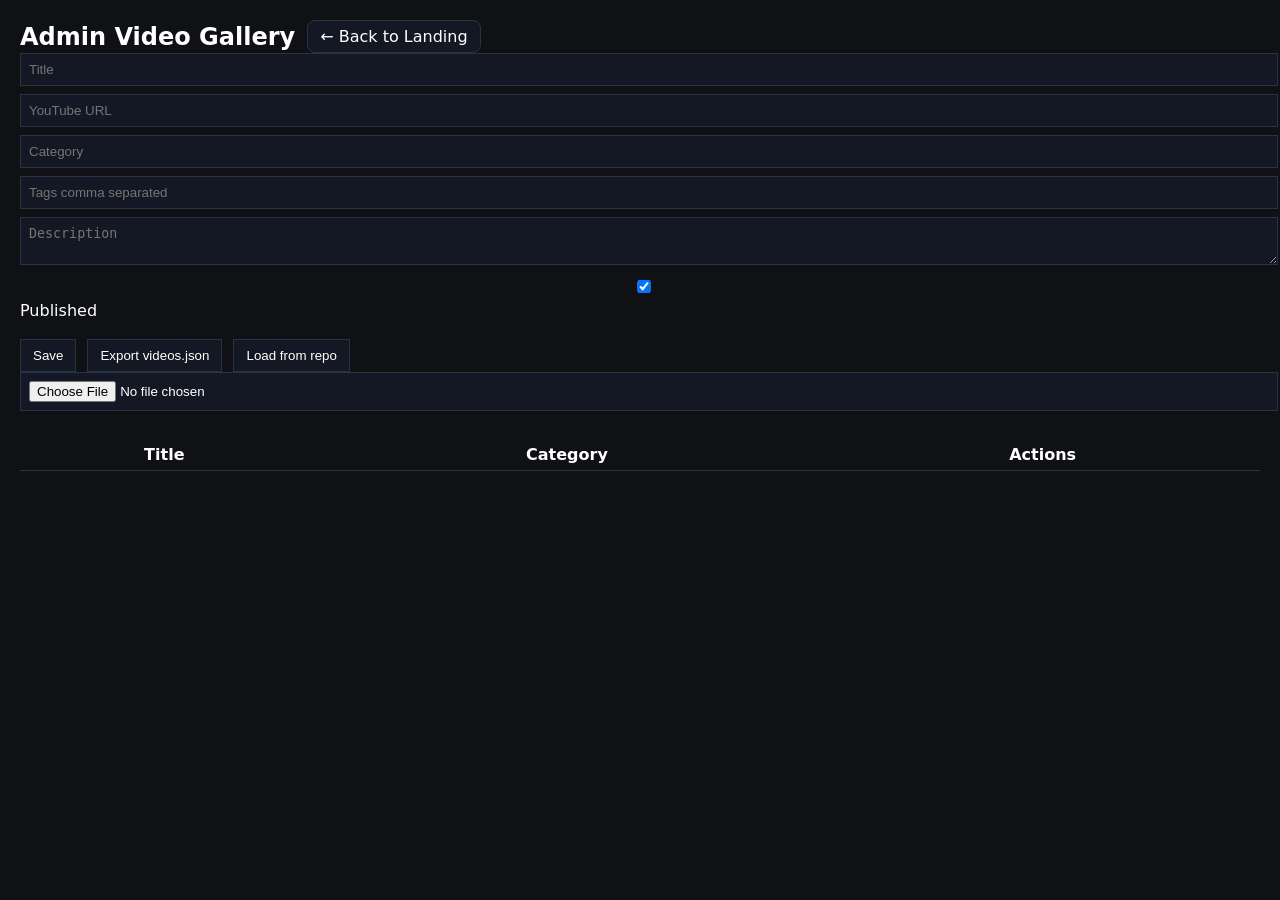
==== admin.html @ 85ea8380 "Add files via upload" ====
<!doctype html>
<html>
<head>
<meta charset="utf-8">
<title>Admin</title>
<style>
body{font-family:system-ui;background:#0f1115;color:#fff;margin:0;padding:20px}
input,textarea{width:100%;padding:8px;margin-bottom:8px;background:#141824;border:1px solid #2a3246;color:#fff}
button{padding:8px 12px;background:#141824;border:1px solid #2a3246;color:#fff;margin-right:6px;cursor:pointer}
table{width:100%;margin-top:20px;border-collapse:collapse}
td,th{border-bottom:1px solid #333;padding:6px}
</style>
</head>
<body>

<div style="display:flex;align-items:center;gap:12px;">
  <h2 style="margin:0;">Admin Video Gallery</h2>
  <a href="./index.html" 
     style="color:#fff;text-decoration:none;
            border:1px solid #2a3246;
            padding:6px 12px;
            border-radius:8px;
            background:#141824;">
    ← Back to Landing
  </a>
</div>

<input id="title" placeholder="Title">
<input id="youtubeUrl" placeholder="YouTube URL">
<input id="category" placeholder="Category">
<input id="tags" placeholder="Tags comma separated">
<textarea id="description" placeholder="Description"></textarea>
<label><input type="checkbox" id="published" checked> Published</label>
<br><br>
<button onclick="saveVideo()">Save</button>
<button onclick="exportJson()">Export videos.json</button>
<button onclick="loadFromRepo()">Load from repo</button>
<input type="file" id="importFile" accept="application/json">

<table>
<thead><tr><th>Title</th><th>Category</th><th>Actions</th></tr></thead>
<tbody id="list"></tbody>
</table>

<script>
const LS="video_gallery_db";
let db={videos:[]};
let editing=null;

function loadLocal(){
  const raw=localStorage.getItem(LS);
  if(raw) db=JSON.parse(raw);
}
function saveLocal(){
  localStorage.setItem(LS,JSON.stringify(db,null,2));
}
function render(){
  document.getElementById("list").innerHTML=db.videos.map(v=>`
    <tr>
      <td>${v.title}</td>
      <td>${v.category||""}</td>
      <td>
        <button onclick="edit('${v.id}')">Edit</button>
        <button onclick="del('${v.id}')">Delete</button>
      </td>
    </tr>
  `).join("");
}
function saveVideo(){
  const v={
    id: editing||Date.now().toString(),
    title:title.value,
    youtubeUrl:youtubeUrl.value,
    category:category.value,
    tags:tags.value.split(",").map(x=>x.trim()).filter(Boolean),
    description:description.value,
    isPublished:published.checked
  };
  const i=db.videos.findIndex(x=>x.id===v.id);
  if(i>=0) db.videos[i]=v; else db.videos.unshift(v);
  saveLocal();
  render();
  editing=null;
  document.querySelectorAll("input,textarea").forEach(e=>e.value="");
}
function edit(id){
  const v=db.videos.find(x=>x.id===id);
  editing=id;
  title.value=v.title;
  youtubeUrl.value=v.youtubeUrl;
  category.value=v.category;
  tags.value=v.tags.join(",");
  description.value=v.description;
  published.checked=v.isPublished;
}
function del(id){
  db.videos=db.videos.filter(x=>x.id!==id);
  saveLocal(); render();
}
function exportJson(){
  const blob=new Blob([JSON.stringify(db,null,2)],{type:"application/json"});
  const a=document.createElement("a");
  a.href=URL.createObjectURL(blob);
  a.download="videos.json";
  a.click();
}
async function loadFromRepo(){
  const res=await fetch("./videos.json",{cache:"no-store"});
  const data=await res.json();
  db=Array.isArray(data)?{videos:data}:{videos:data.videos||[]};
  saveLocal(); render();
}
importFile.onchange=e=>{
  const r=new FileReader();
  r.onload=()=>{
    const data=JSON.parse(r.result);
    db=Array.isArray(data)?{videos:data}:{videos:data.videos||[]};
    saveLocal(); render();
  };
  r.readAsText(e.target.files[0]);
};

loadLocal();
render();
</script>
</body>
</html>
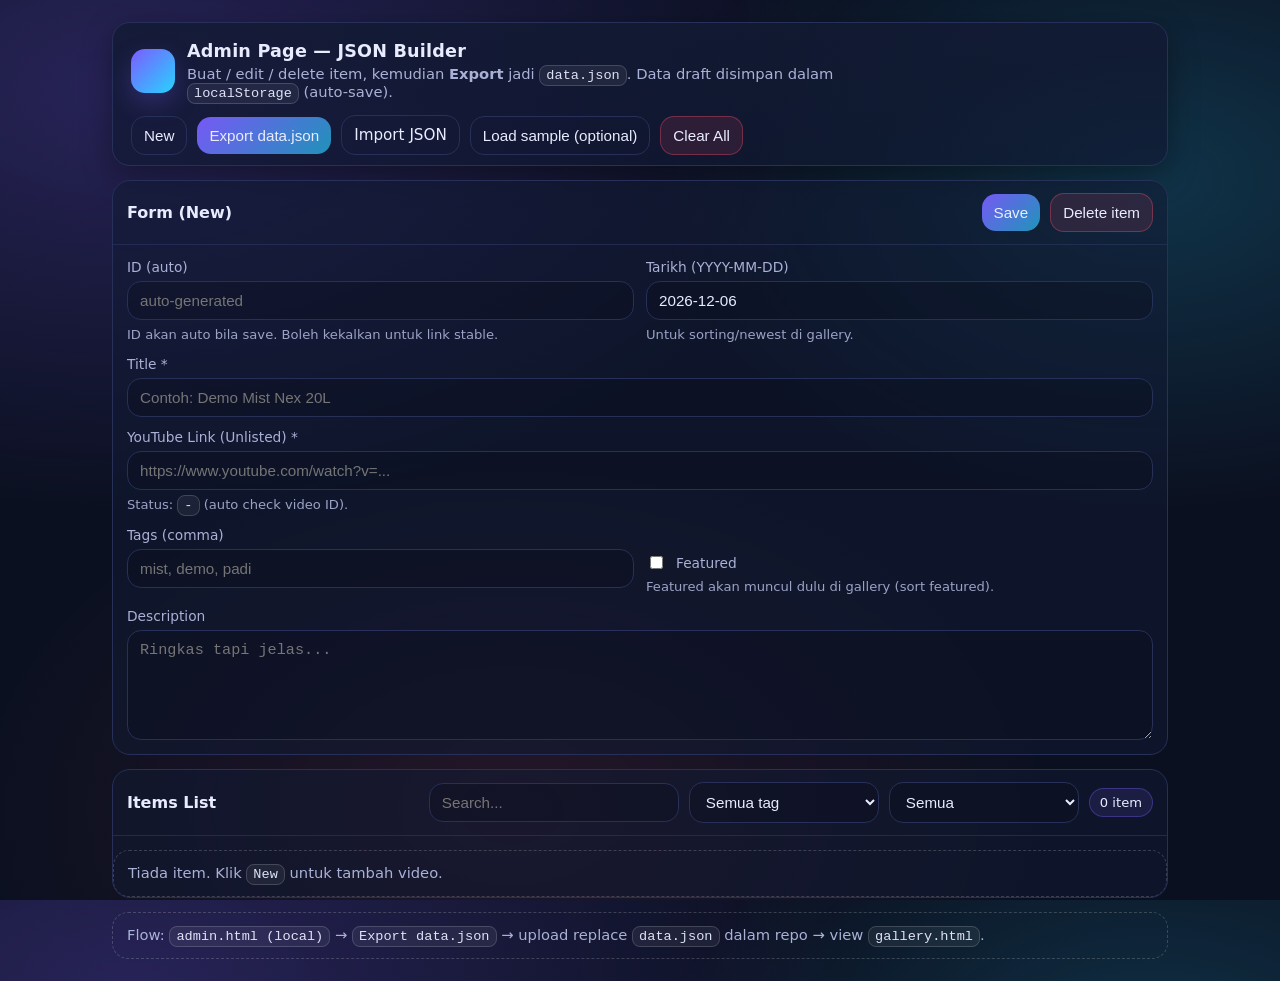
==== commit 56b907ba: "Add files via upload" ====
--- a/admin.html
+++ b/admin.html
@@ -1,127 +1,116 @@
-<!doctype html>
-<html>
-<head>
-<meta charset="utf-8">
-<title>Admin</title>
-<style>
-body{font-family:system-ui;background:#0f1115;color:#fff;margin:0;padding:20px}
-input,textarea{width:100%;padding:8px;margin-bottom:8px;background:#141824;border:1px solid #2a3246;color:#fff}
-button{padding:8px 12px;background:#141824;border:1px solid #2a3246;color:#fff;margin-right:6px;cursor:pointer}
-table{width:100%;margin-top:20px;border-collapse:collapse}
-td,th{border-bottom:1px solid #333;padding:6px}
-</style>
-</head>
-<body>
-
-<div style="display:flex;align-items:center;gap:12px;">
-  <h2 style="margin:0;">Admin Video Gallery</h2>
-  <a href="./index.html" 
-     style="color:#fff;text-decoration:none;
-            border:1px solid #2a3246;
-            padding:6px 12px;
-            border-radius:8px;
-            background:#141824;">
-    ← Back to Landing
-  </a>
-</div>
-
-<input id="title" placeholder="Title">
-<input id="youtubeUrl" placeholder="YouTube URL">
-<input id="category" placeholder="Category">
-<input id="tags" placeholder="Tags comma separated">
-<textarea id="description" placeholder="Description"></textarea>
-<label><input type="checkbox" id="published" checked> Published</label>
-<br><br>
-<button onclick="saveVideo()">Save</button>
-<button onclick="exportJson()">Export videos.json</button>
-<button onclick="loadFromRepo()">Load from repo</button>
-<input type="file" id="importFile" accept="application/json">
-
-<table>
-<thead><tr><th>Title</th><th>Category</th><th>Actions</th></tr></thead>
-<tbody id="list"></tbody>
-</table>
-
-<script>
-const LS="video_gallery_db";
-let db={videos:[]};
-let editing=null;
-
-function loadLocal(){
-  const raw=localStorage.getItem(LS);
-  if(raw) db=JSON.parse(raw);
-}
-function saveLocal(){
-  localStorage.setItem(LS,JSON.stringify(db,null,2));
-}
-function render(){
-  document.getElementById("list").innerHTML=db.videos.map(v=>`
-    <tr>
-      <td>${v.title}</td>
-      <td>${v.category||""}</td>
-      <td>
-        <button onclick="edit('${v.id}')">Edit</button>
-        <button onclick="del('${v.id}')">Delete</button>
-      </td>
-    </tr>
-  `).join("");
-}
-function saveVideo(){
-  const v={
-    id: editing||Date.now().toString(),
-    title:title.value,
-    youtubeUrl:youtubeUrl.value,
-    category:category.value,
-    tags:tags.value.split(",").map(x=>x.trim()).filter(Boolean),
-    description:description.value,
-    isPublished:published.checked
-  };
-  const i=db.videos.findIndex(x=>x.id===v.id);
-  if(i>=0) db.videos[i]=v; else db.videos.unshift(v);
-  saveLocal();
-  render();
-  editing=null;
-  document.querySelectorAll("input,textarea").forEach(e=>e.value="");
-}
-function edit(id){
-  const v=db.videos.find(x=>x.id===id);
-  editing=id;
-  title.value=v.title;
-  youtubeUrl.value=v.youtubeUrl;
-  category.value=v.category;
-  tags.value=v.tags.join(",");
-  description.value=v.description;
-  published.checked=v.isPublished;
-}
-function del(id){
-  db.videos=db.videos.filter(x=>x.id!==id);
-  saveLocal(); render();
-}
-function exportJson(){
-  const blob=new Blob([JSON.stringify(db,null,2)],{type:"application/json"});
-  const a=document.createElement("a");
-  a.href=URL.createObjectURL(blob);
-  a.download="videos.json";
-  a.click();
-}
-async function loadFromRepo(){
-  const res=await fetch("./videos.json",{cache:"no-store"});
-  const data=await res.json();
-  db=Array.isArray(data)?{videos:data}:{videos:data.videos||[]};
-  saveLocal(); render();
-}
-importFile.onchange=e=>{
-  const r=new FileReader();
-  r.onload=()=>{
-    const data=JSON.parse(r.result);
-    db=Array.isArray(data)?{videos:data}:{videos:data.videos||[]};
-    saveLocal(); render();
-  };
-  r.readAsText(e.target.files[0]);
-};
-
-loadLocal();
-render();
-</script>
-</body>
-</html>+<!doctype html>
+<html lang="ms">
+<head>
+  <meta charset="utf-8" />
+  <meta name="viewport" content="width=device-width, initial-scale=1" />
+  <title>Admin — YouTube Gallery JSON Builder</title>
+  <link rel="stylesheet" href="./assets/styles.css" />
+</head>
+<body>
+  <div class="container">
+    <section class="header">
+      <div class="brand">
+        <div class="logo" aria-hidden="true"></div>
+        <div class="hgroup">
+          <h1>Admin Page — JSON Builder</h1>
+          <p>
+            Buat / edit / delete item, kemudian <b>Export</b> jadi <span class="kbd">data.json</span>.
+            Data draft disimpan dalam <span class="kbd">localStorage</span> (auto-save).
+          </p>
+        </div>
+      </div>
+
+      <div class="toolbar">
+        <button id="newBtn" class="btn ghost">New</button>
+        <button id="exportBtn" class="btn primary">Export data.json</button>
+        <label class="btn ghost" style="display:inline-flex;gap:8px;align-items:center;cursor:pointer">
+          Import JSON
+          <input id="importFile" type="file" accept="application/json" style="display:none" />
+        </label>
+        <button id="loadSampleBtn" class="btn ghost">Load sample (optional)</button>
+        <button id="clearAllBtn" class="btn danger">Clear All</button>
+      </div>
+    </section>
+
+    <section class="form">
+      <header>
+        <h2>Form (<span id="mode">New</span>)</h2>
+        <div class="toolbar">
+          <button id="saveBtn" class="btn primary">Save</button>
+          <button id="deleteBtn" class="btn danger">Delete item</button>
+        </div>
+      </header>
+
+      <div class="content">
+        <div class="field">
+          <div class="label">ID (auto)</div>
+          <input id="id" class="input" placeholder="auto-generated" readonly />
+          <div class="help">ID akan auto bila save. Boleh kekalkan untuk link stable.</div>
+        </div>
+
+        <div class="field">
+          <div class="label">Tarikh (YYYY-MM-DD)</div>
+          <input id="created_at" class="input" placeholder="2026-03-02" />
+          <div class="help">Untuk sorting/newest di gallery.</div>
+        </div>
+
+        <div class="field full">
+          <div class="label">Title *</div>
+          <input id="title" class="input" placeholder="Contoh: Demo Mist Nex 20L" />
+        </div>
+
+        <div class="field full">
+          <div class="label">YouTube Link (Unlisted) *</div>
+          <input id="youtube_url" class="input" placeholder="https://www.youtube.com/watch?v=..." />
+          <div class="help">Status: <span class="kbd" id="yt_status">-</span> (auto check video ID).</div>
+        </div>
+
+        <div class="field">
+          <div class="label">Tags (comma)</div>
+          <input id="tags" class="input" placeholder="mist, demo, padi" />
+        </div>
+
+        <div class="field" style="align-items:flex-start">
+          <label style="display:flex;gap:10px;align-items:center;margin-top:26px">
+            <input id="featured" type="checkbox" />
+            <span class="label" style="margin:0">Featured</span>
+          </label>
+          <div class="help">Featured akan muncul dulu di gallery (sort featured).</div>
+        </div>
+
+        <div class="field full">
+          <div class="label">Description</div>
+          <textarea id="description" class="input" placeholder="Ringkas tapi jelas..."></textarea>
+        </div>
+      </div>
+    </section>
+
+    <section class="table">
+      <header>
+        <h2>Items List</h2>
+        <div class="toolbar">
+          <input id="search" class="input" placeholder="Search..." />
+          <select id="filter_tag" class="select">
+            <option value="">Semua tag</option>
+          </select>
+          <select id="filter_feat" class="select">
+            <option value="">Semua</option>
+            <option value="featured">Featured sahaja</option>
+          </select>
+          <span id="count" class="badge">0 item</span>
+        </div>
+      </header>
+      <div id="rows" class="rows"></div>
+    </section>
+
+    <div class="notice">
+      Flow: <span class="kbd">admin.html (local)</span> → <span class="kbd">Export data.json</span> →
+      upload replace <span class="kbd">data.json</span> dalam repo → view <span class="kbd">gallery.html</span>.
+    </div>
+  </div>
+
+  <div id="toast" class="toast"></div>
+
+  <script src="./assets/admin.js"></script>
+</body>
+</html>
--- a/assets/styles.css
+++ b/assets/styles.css
@@ -0,0 +1,217 @@
+:root{
+  --bg:#0b1020;
+  --card:#121a33;
+  --card2:#0f1730;
+  --text:#e9ecff;
+  --muted:#aab1d6;
+  --line:#263058;
+  --accent:#7c5cff;
+  --accent2:#27d3ff;
+  --danger:#ff4d6d;
+  --ok:#34d399;
+  --shadow: 0 10px 30px rgba(0,0,0,.35);
+  --radius: 18px;
+  --radius2: 14px;
+  --font: ui-sans-serif, system-ui, -apple-system, Segoe UI, Roboto, Arial, "Noto Sans", "Apple Color Emoji", "Segoe UI Emoji";
+}
+*{box-sizing:border-box}
+html,body{height:100%}
+body{
+  margin:0;
+  font-family:var(--font);
+  background: radial-gradient(1200px 700px at 10% 10%, rgba(124,92,255,.25), transparent 60%),
+              radial-gradient(900px 600px at 90% 20%, rgba(39,211,255,.18), transparent 55%),
+              radial-gradient(900px 600px at 40% 90%, rgba(255,77,109,.10), transparent 60%),
+              var(--bg);
+  color:var(--text);
+}
+a{color:inherit}
+.container{max-width:1100px;margin:0 auto;padding:22px}
+.header{
+  display:flex;gap:14px;align-items:flex-start;justify-content:space-between;flex-wrap:wrap;
+  padding:18px 18px 10px;border:1px solid var(--line);border-radius:var(--radius);
+  background: linear-gradient(180deg, rgba(18,26,51,.85), rgba(15,23,48,.65));
+  box-shadow: var(--shadow);
+}
+.brand{
+  display:flex;gap:12px;align-items:center;
+}
+.logo{
+  width:44px;height:44px;border-radius:14px;
+  background: linear-gradient(135deg, var(--accent), var(--accent2));
+  box-shadow: 0 10px 25px rgba(124,92,255,.25);
+}
+.hgroup h1{margin:0;font-size:1.1rem;letter-spacing:.2px}
+.hgroup p{margin:4px 0 0;color:var(--muted);font-size:.92rem;max-width:680px}
+.toolbar{display:flex;gap:10px;flex-wrap:wrap;align-items:center}
+.input, .select, .btn{
+  border:1px solid var(--line);background:rgba(10,14,28,.35);color:var(--text);
+  border-radius:14px;padding:10px 12px;font-size:.95rem;outline:none;
+}
+.input{min-width:250px}
+.select{min-width:190px}
+.btn{cursor:pointer;transition:.15s transform,.15s background,.15s border}
+.btn:hover{transform:translateY(-1px);border-color:rgba(124,92,255,.7)}
+.btn.primary{background:linear-gradient(135deg, rgba(124,92,255,.95), rgba(39,211,255,.65));border:none}
+.btn.danger{background:rgba(255,77,109,.12);border-color:rgba(255,77,109,.35)}
+.btn.ghost{background:transparent}
+.badge{
+  display:inline-flex;align-items:center;gap:6px;
+  padding:6px 10px;border-radius:999px;
+  border:1px solid rgba(124,92,255,.35);
+  background: rgba(124,92,255,.12);
+  color: var(--text);font-size:.82rem;
+}
+.grid{
+  margin-top:16px;
+  display:grid;gap:14px;
+  grid-template-columns: repeat(12, 1fr);
+}
+.card{
+  grid-column: span 4;
+  border:1px solid var(--line);
+  border-radius:var(--radius);
+  overflow:hidden;
+  background: linear-gradient(180deg, rgba(18,26,51,.85), rgba(15,23,48,.65));
+  box-shadow: var(--shadow);
+  display:flex;flex-direction:column;
+  min-height: 260px;
+}
+@media (max-width: 980px){ .card{grid-column: span 6} }
+@media (max-width: 620px){ .card{grid-column: span 12} .input{min-width: 100%} }
+.thumb{
+  position:relative;
+  aspect-ratio: 16/9;
+  background: rgba(255,255,255,.05);
+}
+.thumb img{width:100%;height:100%;object-fit:cover;display:block}
+.play{
+  position:absolute;inset:0;display:flex;align-items:center;justify-content:center;
+  background: radial-gradient(ellipse at center, rgba(0,0,0,.25), rgba(0,0,0,.05) 60%, transparent 75%);
+}
+.play .triangle{
+  width:66px;height:66px;border-radius:999px;
+  background: rgba(0,0,0,.25);
+  border:1px solid rgba(255,255,255,.22);
+  display:flex;align-items:center;justify-content:center;
+  backdrop-filter: blur(6px);
+}
+.play .triangle:before{
+  content:"";
+  display:block;
+  width:0;height:0;
+  border-left: 18px solid rgba(255,255,255,.92);
+  border-top: 12px solid transparent;
+  border-bottom: 12px solid transparent;
+  margin-left: 3px;
+}
+.card .body{padding:14px 14px 12px;display:flex;flex-direction:column;gap:10px}
+.title{font-size:1rem;margin:0;line-height:1.25}
+.meta{display:flex;gap:8px;flex-wrap:wrap;color:var(--muted);font-size:.84rem}
+.desc{margin:0;color:var(--muted);font-size:.92rem;line-height:1.35;display:-webkit-box;-webkit-line-clamp:3;-webkit-box-orient:vertical;overflow:hidden}
+.tags{display:flex;gap:6px;flex-wrap:wrap}
+.tag{
+  font-size:.78rem;color:rgba(233,236,255,.92);
+  padding:5px 9px;border-radius:999px;
+  border:1px solid rgba(39,211,255,.25);
+  background: rgba(39,211,255,.10);
+}
+.card .footer{
+  margin-top:auto;
+  padding:12px 14px 14px;
+  display:flex;gap:10px;align-items:center;justify-content:space-between;
+  border-top:1px solid rgba(38,48,88,.8);
+}
+.small{font-size:.82rem;color:var(--muted)}
+.modal{
+  position:fixed;inset:0;display:none;align-items:center;justify-content:center;
+  background: rgba(0,0,0,.62);
+  padding:22px;
+}
+.modal.open{display:flex}
+.modal-card{
+  width:min(1100px, 100%);
+  border-radius:22px;
+  background: rgba(10,14,28,.85);
+  border:1px solid rgba(255,255,255,.14);
+  box-shadow: 0 25px 80px rgba(0,0,0,.55);
+  overflow:hidden;
+}
+.modal-top{
+  display:flex;align-items:center;justify-content:space-between;gap:10px;
+  padding:12px 14px;
+  border-bottom:1px solid rgba(255,255,255,.10);
+}
+.modal-title{font-size:.95rem;color:var(--text);margin:0}
+.close{
+  cursor:pointer;border-radius:12px;border:1px solid rgba(255,255,255,.14);
+  background:rgba(255,255,255,.06);color:var(--text);
+  padding:8px 10px;
+}
+.player{
+  aspect-ratio: 16/9;
+  width:100%;
+  background:#000;
+}
+.player iframe{width:100%;height:100%;border:0;display:block}
+.notice{
+  margin-top:14px;
+  border:1px dashed rgba(255,255,255,.18);
+  padding:12px 14px;border-radius:16px;
+  color:var(--muted);font-size:.92rem;line-height:1.35;
+}
+.kbd{
+  font-family: ui-monospace, SFMono-Regular, Menlo, Monaco, Consolas, "Liberation Mono", monospace;
+  font-size:.85rem;
+  padding:2px 6px;border-radius:8px;
+  border:1px solid rgba(255,255,255,.16);
+  background: rgba(255,255,255,.06);
+  color: rgba(233,236,255,.95);
+}
+.table{
+  margin-top:14px;border:1px solid var(--line);border-radius:var(--radius);overflow:hidden;
+  background: rgba(18,26,51,.55);
+}
+.table header{
+  padding:12px 14px;border-bottom:1px solid rgba(38,48,88,.8);
+  display:flex;justify-content:space-between;gap:10px;align-items:center;flex-wrap:wrap;
+}
+.table h2{margin:0;font-size:1rem}
+.rows{display:flex;flex-direction:column}
+.row{
+  display:grid;grid-template-columns: 1.2fr 1.6fr 1fr 1fr auto;
+  gap:10px;align-items:center;
+  padding:10px 14px;border-top:1px solid rgba(38,48,88,.55);
+}
+.row:first-child{border-top:0}
+@media(max-width: 900px){ .row{grid-template-columns: 1fr 1.6fr 1fr auto} .row .hide-md{display:none} }
+@media(max-width: 640px){ .row{grid-template-columns: 1fr 1.2fr auto} .row .hide-sm{display:none} }
+.pill{font-size:.8rem;color:var(--muted)}
+.row-actions{display:flex;gap:8px;justify-content:flex-end}
+.btn.sm{padding:8px 10px;border-radius:12px;font-size:.88rem}
+hr.sep{border:0;border-top:1px solid rgba(38,48,88,.8);margin:14px 0}
+.form{
+  margin-top:14px;border:1px solid var(--line);border-radius:var(--radius);
+  background: rgba(18,26,51,.55);
+  overflow:hidden;
+}
+.form header{
+  padding:12px 14px;border-bottom:1px solid rgba(38,48,88,.8);
+  display:flex;justify-content:space-between;gap:10px;align-items:center;flex-wrap:wrap;
+}
+.form h2{margin:0;font-size:1rem}
+.form .content{padding:14px;display:grid;gap:12px;grid-template-columns: repeat(12, 1fr)}
+.field{grid-column: span 6;display:flex;flex-direction:column;gap:6px}
+.field.full{grid-column: span 12}
+.label{font-size:.86rem;color:var(--muted)}
+textarea.input{min-height:110px;resize:vertical}
+.help{font-size:.82rem;color:rgba(170,177,214,.9);line-height:1.35}
+.toast{
+  position:fixed;right:18px;bottom:18px;
+  padding:10px 12px;border-radius:14px;
+  background: rgba(16,24,56,.92);
+  border:1px solid rgba(255,255,255,.12);
+  color:var(--text);box-shadow: var(--shadow);
+  display:none;
+}
+.toast.show{display:block}
